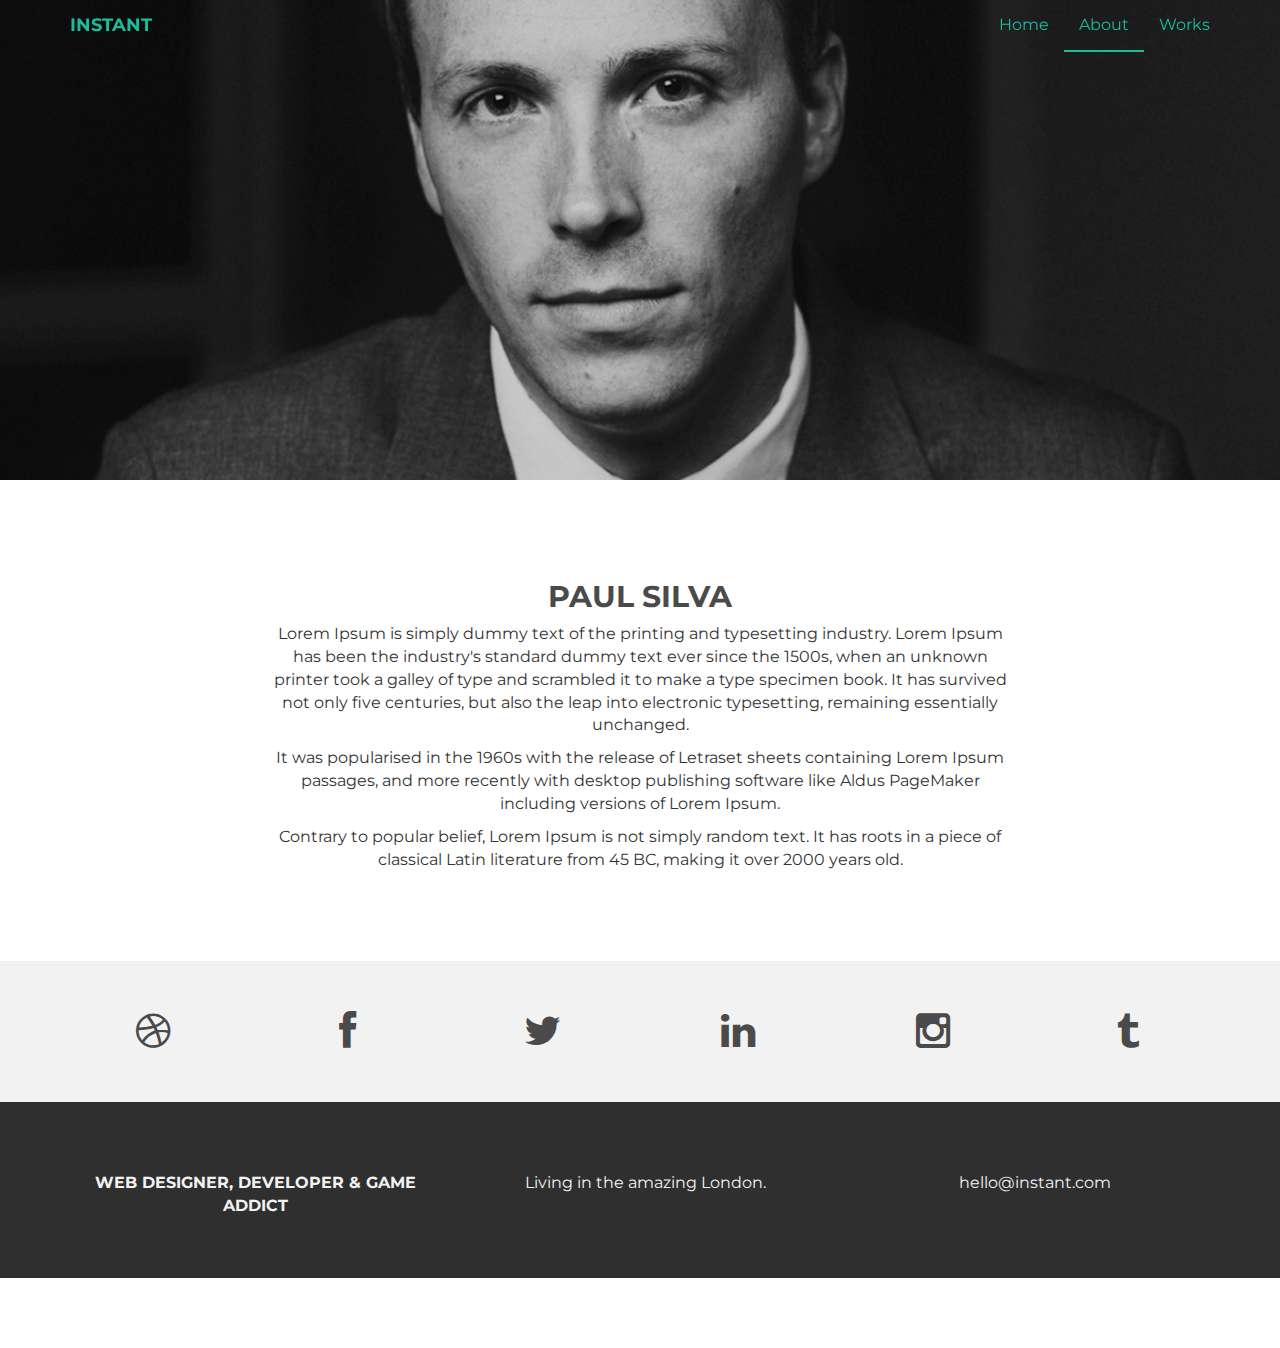
==== about.html @ 27435164 "move skeleton of poke-portfolio over" ====
<!DOCTYPE html>
<html lang="en">
  <head>
    <meta charset="utf-8">
    <meta http-equiv="X-UA-Compatible" content="IE=edge">
    <meta name="viewport" content="width=device-width, initial-scale=1">
    <meta name="description" content="">
    <meta name="author" content="">
    <link rel="shortcut icon" href="assets/ico/favicon.ico">

    <title>INSTANT - Bootstrap Theme</title>

    <!-- Bootstrap core CSS -->
    <link href="assets/css/bootstrap.css" rel="stylesheet">

    <!-- Custom styles for this template -->
    <link href="assets/css/style.css" rel="stylesheet">
    <link href="assets/css/font-awesome.min.css" rel="stylesheet">

    <!-- Just for debugging purposes. Don't actually copy this line! -->
    <!--[if lt IE 9]><script src="../../assets/js/ie8-responsive-file-warning.js"></script><![endif]-->

    <!-- HTML5 shim and Respond.js IE8 support of HTML5 elements and media queries -->
    <!--[if lt IE 9]>
      <script src="https://oss.maxcdn.com/libs/html5shiv/3.7.0/html5shiv.js"></script>
      <script src="https://oss.maxcdn.com/libs/respond.js/1.4.2/respond.min.js"></script>
    <![endif]-->
  </head>

  <body>

    <!-- Static navbar -->
    <div class="navbar navbar-default navbar-fixed-top" role="navigation">
      <div class="container">
        <div class="navbar-header">
          <button type="button" class="navbar-toggle" data-toggle="collapse" data-target=".navbar-collapse">
            <span class="sr-only">Toggle navigation</span>
            <span class="icon-bar"></span>
            <span class="icon-bar"></span>
            <span class="icon-bar"></span>
          </button>
          <a class="navbar-brand" href="index.html">INSTANT</a>
        </div>
        <div class="navbar-collapse collapse">
          <ul class="nav navbar-nav navbar-right">
            <li><a href="index.html">Home</a></li>
            <li class="active"><a href="about.html">About</a></li>
            <li><a href="index.html#works">Works</a></li>
          </ul>
        </div><!--/.nav-collapse -->
      </div>
    </div>


	<div id="aboutwrap">
	    <div class="container">
			<div class="row">
				<div class="col-lg-6 col-lg-offset-3">
				</div>
			</div><! --/row -->
	    </div> <!-- /container -->
	</div><! --/aboutwrap -->
	
	<div class="container">
		<div class="row centered mt mb">
			<div class="col-lg-8 col-lg-offset-2">
				<h2>PAUL SILVA</h2>
				<p>Lorem Ipsum is simply dummy text of the printing and typesetting industry. Lorem Ipsum has been the industry's standard dummy text ever since the 1500s, when an unknown printer took a galley of type and scrambled it to make a type specimen book. It has survived not only five centuries, but also the leap into electronic typesetting, remaining essentially unchanged.</p>
				<p>It was popularised in the 1960s with the release of Letraset sheets containing Lorem Ipsum passages, and more recently with desktop publishing software like Aldus PageMaker including versions of Lorem Ipsum.</p>
				<p>Contrary to popular belief, Lorem Ipsum is not simply random text. It has roots in a piece of classical Latin literature from 45 BC, making it over 2000 years old.</p>
			</div>

		</div><! --/row -->
	</div><! --/container -->
	
	<div id="social">
		<div class="container">
			<div class="row centered">
				<div class="col-lg-2">
					<a href="#"><i class="fa fa-dribbble"></i></a>
				</div>
				<div class="col-lg-2">
					<a href="#"><i class="fa fa-facebook"></i></a>
				</div>
				<div class="col-lg-2">
					<a href="#"><i class="fa fa-twitter"></i></a>
				</div>
				<div class="col-lg-2">
					<a href="#"><i class="fa fa-linkedin"></i></a>
				</div>
				<div class="col-lg-2">
					<a href="#"><i class="fa fa-instagram"></i></a>
				</div>
				<div class="col-lg-2">
					<a href="#"><i class="fa fa-tumblr"></i></a>
				</div>
			
			</div><! --/row -->
		</div><! --/container -->
	</div><! --/social -->

	<div id="footerwrap">
		<div class="container">
			<div class="row centered">
				<div class="col-lg-4">
					<p><b>WEB DESIGNER, DEVELOPER & GAME ADDICT</b></p>
				</div>
			
				<div class="col-lg-4">
					<p>Living in the amazing London.</p>
				</div>
				<div class="col-lg-4">
					<p>hello@instant.com</p>
				</div>
			
			</div>
		
		</div>
	</div><! --/footerwrap -->
	


    <!-- Bootstrap core JavaScript
    ================================================== -->
    <!-- Placed at the end of the document so the pages load faster -->
    <script src="https://ajax.googleapis.com/ajax/libs/jquery/1.11.0/jquery.min.js"></script>
    <script src="assets/js/bootstrap.min.js"></script>
  </body>
</html>
---- assets/css/style.css ----
/*
 * Author: Carlos Alvarez
 * URL: http://Alvarez.is
 *
 * Project Name: NYC Design
 * Version: 1.0
 * Date: 04-20-2014
 * URL: 
 */


/* ==========================================================================
   Base Styles, Bootstrap Modifications & Fonts Import
   ========================================================================== */

@import url(http://fonts.googleapis.com/css?family=Montserrat:400,700);


::-moz-selection {
    background: #f2c2c9;
    color: #a4003a;
    text-shadow: none;
}

::selection {
    background: #16a085;
    color: #a4003a;
    text-shadow: none;
}

/*
 * A better looking default horizontal rule
 */

 hr {
    display: block;
    height: 1px;
    border: 0;
    border-top: 1px solid #ccc;
    margin: 1em 0;
    padding: 0;
}

.centered {
	text-align: center
}

.mt {
	margin-top: 80px;
}

.mb {
	margin-bottom: 80px;
}

/* ==========================================================================
   General styles
   ========================================================================== */


body {
    font-family: 'Montserrat', sans-serif;
    font-weight: 400;
    font-size: 16px;

    -webkit-font-smoothing: antialiased;
    -webkit-overflow-scrolling: touch;
}

h1, h2, h3, h4, h5, h6 {
	font-weight: 700;
    color: #4a4a4a;
}


.navbar-brand {
	font-weight: 700;
}

.navbar-default .navbar-brand {
	color: #1abc9c;
}

.navbar-default {
	background-color: transparent;
	border-color: transparent;
}

.navbar-default .navbar-nav > .active > a, .navbar-default .navbar-nav > .active > a:hover, .navbar-default .navbar-nav > .active > a:focus {
	color: #1abc9c;
	background-color: transparent;
	border-bottom: 2px solid #1abc9c
}

.navbar-default .navbar-nav > li > a {
	color: #1abc9c;
}

/* ==========================================================================
   Wrap Sections
   ========================================================================== */

#headerwrap {
	background: url(../img/back.jpg) no-repeat center top;
	margin-top: -70px;
	padding-top: 250px;
	text-align:center;
	background-attachment: relative;
	background-position: center center;
	min-height: 650px;
	width: 100%;
	
    -webkit-background-size: 100%;
    -moz-background-size: 100%;
    -o-background-size: 100%;
    background-size: 100%;

    -webkit-background-size: cover;
    -moz-background-size: cover;
    -o-background-size: cover;
    background-size: cover;
}

#headerwrap h1 {
	color:#ffffff;
	padding-top: 10px;
	padding-bottom: 20px;
	letter-spacing: 4px;
	font-size: 80px;
	font-weight: bold;
}

#headerwrap h4 {
	font-weight: 400;
	color: #ffffff
}

#social {
	padding-top: 50px;
	padding-bottom: 50px;
	background-color: #f2f2f2;
}

#social i {
	font-size: 40px;
	color: #4a4a4a
}

#social i:hover {
	color: #1abc9c
}

#footerwrap {
	padding-top: 70px;
	padding-bottom: 50px;
	background-color: #2f2f2f;
}

#footerwrap p {
	color: #f2f2f2;
	margin-left: 10px;
}

#workwrap {	
	background: url(../img/work.jpg) no-repeat center top;
	margin-top: -70px;
	padding-top: 250px;
	text-align:center;
	background-attachment: relative;
	background-position: center center;
	min-height: 650px;
	width: 100%;
	
    -webkit-background-size: 100%;
    -moz-background-size: 100%;
    -o-background-size: 100%;
    background-size: 100%;

    -webkit-background-size: cover;
    -moz-background-size: cover;
    -o-background-size: cover;
    background-size: cover;
}

#workwrap h1 {
	color:#ffffff;
	padding-top: 10px;
	padding-bottom: 20px;
	letter-spacing: 4px;
	font-size: 80px;
	font-weight: bold;
}

#workwrap h4 {
	font-weight: 400;
	color: #ffffff
}

#aboutwrap {	
	background: url(../img/about.jpg) no-repeat center top;
	margin-top: -70px;
	padding-top: 250px;
	text-align:center;
	background-attachment: relative;
	background-position: center center;
	min-height: 550px;
	width: 100%;
	
    -webkit-background-size: 100%;
    -moz-background-size: 100%;
    -o-background-size: 100%;
    background-size: 100%;

    -webkit-background-size: cover;
    -moz-background-size: cover;
    -o-background-size: cover;
    background-size: cover;
}




/* Gallery */
.gallery {
	margin-top: 30px;
}

.gallery img:hover {
	opacity: 0.4;
}
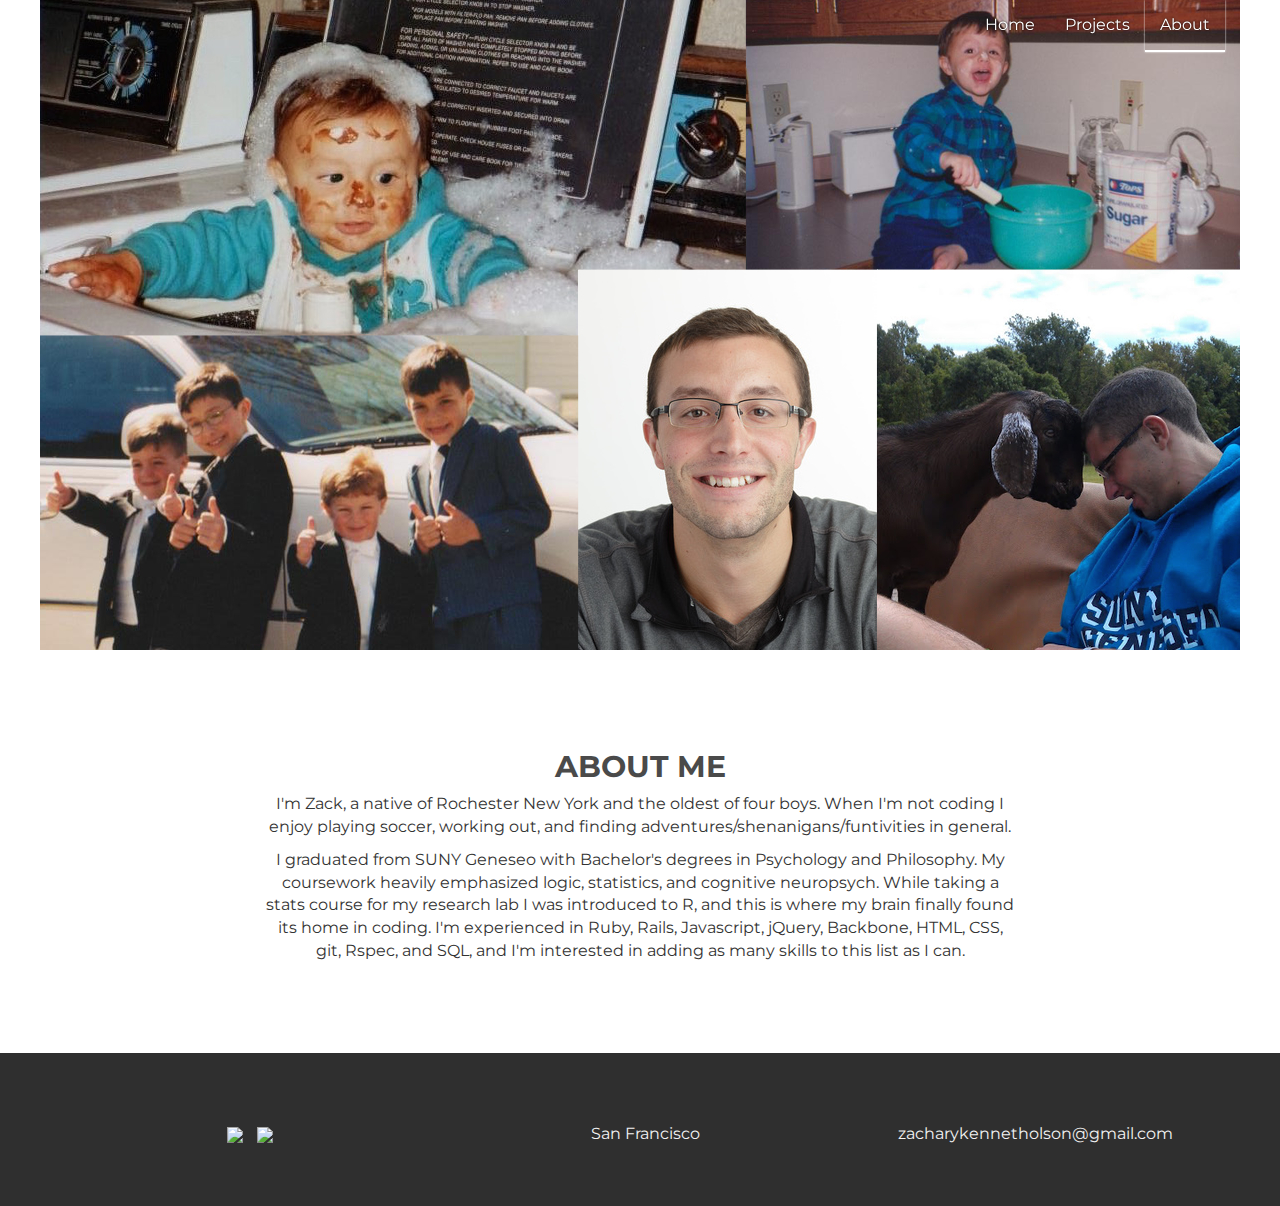
==== commit 22c5bfa5: "clean unused images, update footers" ====
--- a/about.html
+++ b/about.html
@@ -8,7 +8,7 @@
     <meta name="author" content="">
     <link rel="shortcut icon" href="assets/ico/favicon.ico">
 
-    <title>INSTANT - Bootstrap Theme</title>
+    <title>zacks.site</title>
 
     <!-- Bootstrap core CSS -->
     <link href="assets/css/bootstrap.css" rel="stylesheet">
@@ -17,8 +17,6 @@
     <link href="assets/css/style.css" rel="stylesheet">
     <link href="assets/css/font-awesome.min.css" rel="stylesheet">
 
-    <!-- Just for debugging purposes. Don't actually copy this line! -->
-    <!--[if lt IE 9]><script src="../../assets/js/ie8-responsive-file-warning.js"></script><![endif]-->
 
     <!-- HTML5 shim and Respond.js IE8 support of HTML5 elements and media queries -->
     <!--[if lt IE 9]>
@@ -39,84 +37,59 @@
             <span class="icon-bar"></span>
             <span class="icon-bar"></span>
           </button>
-          <a class="navbar-brand" href="index.html">INSTANT</a>
         </div>
         <div class="navbar-collapse collapse">
           <ul class="nav navbar-nav navbar-right">
             <li><a href="index.html">Home</a></li>
+            <li><a href="projects.html">Projects</a></li>
             <li class="active"><a href="about.html">About</a></li>
-            <li><a href="index.html#works">Works</a></li>
           </ul>
         </div><!--/.nav-collapse -->
       </div>
     </div>
 
 
+
 	<div id="aboutwrap">
-	    <div class="container">
-			<div class="row">
-				<div class="col-lg-6 col-lg-offset-3">
-				</div>
-			</div><! --/row -->
-	    </div> <!-- /container -->
-	</div><! --/aboutwrap -->
-	
-	<div class="container">
-		<div class="row centered mt mb">
-			<div class="col-lg-8 col-lg-offset-2">
-				<h2>PAUL SILVA</h2>
-				<p>Lorem Ipsum is simply dummy text of the printing and typesetting industry. Lorem Ipsum has been the industry's standard dummy text ever since the 1500s, when an unknown printer took a galley of type and scrambled it to make a type specimen book. It has survived not only five centuries, but also the leap into electronic typesetting, remaining essentially unchanged.</p>
-				<p>It was popularised in the 1960s with the release of Letraset sheets containing Lorem Ipsum passages, and more recently with desktop publishing software like Aldus PageMaker including versions of Lorem Ipsum.</p>
-				<p>Contrary to popular belief, Lorem Ipsum is not simply random text. It has roots in a piece of classical Latin literature from 45 BC, making it over 2000 years old.</p>
-			</div>
+    <div class="container">
+    <div class="row">
+      <div class="col-lg-6 col-lg-offset-3">
+      </div>
+    </div><! --/row -->
+    </div> <!-- /container -->
+</div><! --/aboutwrap -->
 
-		</div><! --/row -->
-	</div><! --/container -->
-	
-	<div id="social">
-		<div class="container">
-			<div class="row centered">
-				<div class="col-lg-2">
-					<a href="#"><i class="fa fa-dribbble"></i></a>
-				</div>
-				<div class="col-lg-2">
-					<a href="#"><i class="fa fa-facebook"></i></a>
-				</div>
-				<div class="col-lg-2">
-					<a href="#"><i class="fa fa-twitter"></i></a>
-				</div>
-				<div class="col-lg-2">
-					<a href="#"><i class="fa fa-linkedin"></i></a>
-				</div>
-				<div class="col-lg-2">
-					<a href="#"><i class="fa fa-instagram"></i></a>
-				</div>
-				<div class="col-lg-2">
-					<a href="#"><i class="fa fa-tumblr"></i></a>
-				</div>
-			
-			</div><! --/row -->
-		</div><! --/container -->
-	</div><! --/social -->
+<div class="container">
+  <div class="row centered mt mb">
+    <div class="col-lg-8 col-lg-offset-2">
+      <h2>ABOUT ME</h2>
+      <p>I'm Zack, a native of Rochester New York and the oldest of four boys.  When I'm not coding I enjoy playing soccer, working out, and finding adventures/shenanigans/funtivities in general.</p>
+      <p>
+        I graduated from SUNY Geneseo with Bachelor's degrees in Psychology and Philosophy.  My coursework heavily emphasized logic, statistics, and cognitive neuropsych.  While taking a stats course for my research lab I was introduced to R, and 
+        this is where my brain finally found its home in coding.  I'm experienced in Ruby, Rails, Javascript, jQuery, Backbone, HTML, CSS, git, Rspec, and SQL, and I'm interested in adding as many skills to this list as I can.
+      </p>
+    </div>
 
-	<div id="footerwrap">
-		<div class="container">
-			<div class="row centered">
-				<div class="col-lg-4">
-					<p><b>WEB DESIGNER, DEVELOPER & GAME ADDICT</b></p>
-				</div>
-			
-				<div class="col-lg-4">
-					<p>Living in the amazing London.</p>
-				</div>
-				<div class="col-lg-4">
-					<p>hello@instant.com</p>
-				</div>
-			
-			</div>
-		
-		</div>
-	</div><! --/footerwrap -->
+  </div><! --/row -->
+</div><! --/container -->
+
+  <div id="footerwrap">
+    <div class="container">
+      <div class="row centered">
+        <div class="col-lg-4">
+          <a href="https://www.linkedin.com/in/olsonzack" target="_blank" style="margin-right:10px"><img src="linkdin.png"></a>
+          <a href="https://github.com/zackattack01" target="_blank"><img src="github.png"></a>
+        </div>
+    
+        <div class="col-lg-4">
+          <p>San Francisco</p>
+        </div>
+        <div class="col-lg-4">
+          <p>zacharykennetholson@gmail.com</p>
+        </div>
+      </div>
+    </div>
+  </div><! --/footerwrap -->
 	
 
 
--- a/assets/css/style.css
+++ b/assets/css/style.css
@@ -15,7 +15,6 @@
 
 @import url(http://fonts.googleapis.com/css?family=Montserrat:400,700);
 
-
 ::-moz-selection {
     background: #f2c2c9;
     color: #a4003a;
@@ -42,15 +41,23 @@
 }
 
 .centered {
-	text-align: center
+  text-align: center
+}
+
+.img-center {
+  margin-left: 50%;
+  transform: translate(-50%);
+  -webkit-transform: translate(-50%);
+  -moz-transform: translate)(-50%);
+  -o-transform: translate)(-50%);
 }
 
 .mt {
-	margin-top: 80px;
+  margin-top: 80px;
 }
 
 .mb {
-	margin-bottom: 80px;
+  margin-bottom: 80px;
 }
 
 /* ==========================================================================
@@ -68,48 +75,74 @@
 }
 
 h1, h2, h3, h4, h5, h6 {
-	font-weight: 700;
+  font-weight: 700;
     color: #4a4a4a;
 }
 
 
 .navbar-brand {
-	font-weight: 700;
+  font-weight: 700;
 }
 
 .navbar-default .navbar-brand {
-	color: #1abc9c;
+  color: white;
 }
 
 .navbar-default {
-	background-color: transparent;
-	border-color: transparent;
-}
+  background-color: transparent;
+  border-color: transparent;
+}
+
 
 .navbar-default .navbar-nav > .active > a, .navbar-default .navbar-nav > .active > a:hover, .navbar-default .navbar-nav > .active > a:focus {
-	color: #1abc9c;
-	background-color: transparent;
-	border-bottom: 2px solid #1abc9c
+  color: white;
+  background-color: transparent;
+  border-bottom: 2px solid white;
+  box-shadow: 0 0 2px white;
 }
 
 .navbar-default .navbar-nav > li > a {
-	color: #1abc9c;
-}
+  color: white;
+  text-shadow: 0 0 2px black;
+}
+
+a.poke-link h4 {
+  color: #A11111;
+  text-shadow: -2px -2px 2px slategrey;
+  display: inline-block;
+}
+
+a.poke-link h4:hover, a.navbar-brand:hover, .navbar-default .navbar-nav > li > a:hover {
+  color: #EBEBEB !important;
+  text-shadow: 0 0 5px black;
+}
+
+.dark-nav a {
+  color: black !important;
+  text-shadow: 0 0 5px #EBEBEB !important;
+  border-bottom-color: black !important;
+}
+
+.dark-nav a:hover {
+  text-shadow: 0 0 5px black !important;
+}
+
+a:hover { text-decoration: none; }
 
 /* ==========================================================================
    Wrap Sections
    ========================================================================== */
 
 #headerwrap {
-	background: url(../img/back.jpg) no-repeat center top;
-	margin-top: -70px;
-	padding-top: 250px;
-	text-align:center;
-	background-attachment: relative;
-	background-position: center center;
-	min-height: 650px;
-	width: 100%;
-	
+  background: url(../img/jelly_sized.png) no-repeat center top;
+  margin-top: -70px;
+  padding-top: 250px;
+  text-align:center;
+  background-attachment: relative;
+  background-position: center center;
+  min-height: 650px;
+  width: 100%;
+  
     -webkit-background-size: 100%;
     -moz-background-size: 100%;
     -o-background-size: 100%;
@@ -122,55 +155,55 @@
 }
 
 #headerwrap h1 {
-	color:#ffffff;
-	padding-top: 10px;
-	padding-bottom: 20px;
-	letter-spacing: 4px;
-	font-size: 80px;
-	font-weight: bold;
+  color:black;
+  padding-top: 10px;
+  padding-bottom: 20px;
+  letter-spacing: 4px;
+  font-size: 80px;
+  font-weight: bold;
 }
 
 #headerwrap h4 {
-	font-weight: 400;
-	color: #ffffff
+  font-weight: 400;
+  color: #ffffff
 }
 
 #social {
-	padding-top: 50px;
-	padding-bottom: 50px;
-	background-color: #f2f2f2;
+  padding-top: 50px;
+  padding-bottom: 50px;
+  background-color: #f2f2f2;
 }
 
 #social i {
-	font-size: 40px;
-	color: #4a4a4a
+  font-size: 40px;
+  color: #4a4a4a
 }
 
 #social i:hover {
-	color: #1abc9c
+  color: #1abc9c
 }
 
 #footerwrap {
-	padding-top: 70px;
-	padding-bottom: 50px;
-	background-color: #2f2f2f;
+  padding-top: 70px;
+  padding-bottom: 50px;
+  background-color: #2f2f2f;
 }
 
 #footerwrap p {
-	color: #f2f2f2;
-	margin-left: 10px;
-}
-
-#workwrap {	
-	background: url(../img/work.jpg) no-repeat center top;
-	margin-top: -70px;
-	padding-top: 250px;
-	text-align:center;
-	background-attachment: relative;
-	background-position: center center;
-	min-height: 650px;
-	width: 100%;
-	
+  color: #f2f2f2;
+  margin-left: 10px;
+}
+
+#workwrap { 
+  background: url(../img/projects.jpg) no-repeat center top;
+  margin-top: -70px;
+  padding-top: 250px;
+  text-align:center;
+  background-attachment: relative;
+  background-position: center center;
+  min-height: 650px;
+  width: 100%;
+  
     -webkit-background-size: 100%;
     -moz-background-size: 100%;
     -o-background-size: 100%;
@@ -183,48 +216,57 @@
 }
 
 #workwrap h1 {
-	color:#ffffff;
-	padding-top: 10px;
-	padding-bottom: 20px;
-	letter-spacing: 4px;
-	font-size: 80px;
-	font-weight: bold;
+  color: black;
+  padding-top: 10px;
+  padding-bottom: 20px;
+  letter-spacing: 4px;
+  font-size: 80px;
+  font-weight: bold;
 }
 
 #workwrap h4 {
-	font-weight: 400;
-	color: #ffffff
-}
-
-#aboutwrap {	
-	background: url(../img/about.jpg) no-repeat center top;
-	margin-top: -70px;
-	padding-top: 250px;
-	text-align:center;
-	background-attachment: relative;
-	background-position: center center;
-	min-height: 550px;
-	width: 100%;
-	
+  font-weight: 400;
+  color: black;
+}
+
+#aboutwrap {  
+  background: url(../img/about.jpg) no-repeat center top;
+  margin-top: 0px;
+  padding-top: 250px;
+  text-align:center;
+  background-attachment: relative;
+  background-position: center center;
+  min-height: 650px;
+  width: 100%;
+  
     -webkit-background-size: 100%;
     -moz-background-size: 100%;
     -o-background-size: 100%;
     background-size: 100%;
 
-    -webkit-background-size: cover;
-    -moz-background-size: cover;
-    -o-background-size: cover;
-    background-size: cover;
-}
-
-
-
+    -webkit-background-size: contain;
+    -moz-background-size: contain;
+    -o-background-size: contain;
+    background-size: contain;
+}
 
 /* Gallery */
 .gallery {
-	margin-top: 30px;
+  margin-top: 30px;
 }
 
 .gallery img:hover {
-	opacity: 0.4;
+  opacity: 0.4;
+}
+
+.breedly {
+  background-color: black;
+  color: white;
+  border-radius: 15px;
+  padding: 30px;
+}
+
+.breedly img {
+  max-width: 400px;
+  padding-bottom: 30px;
 }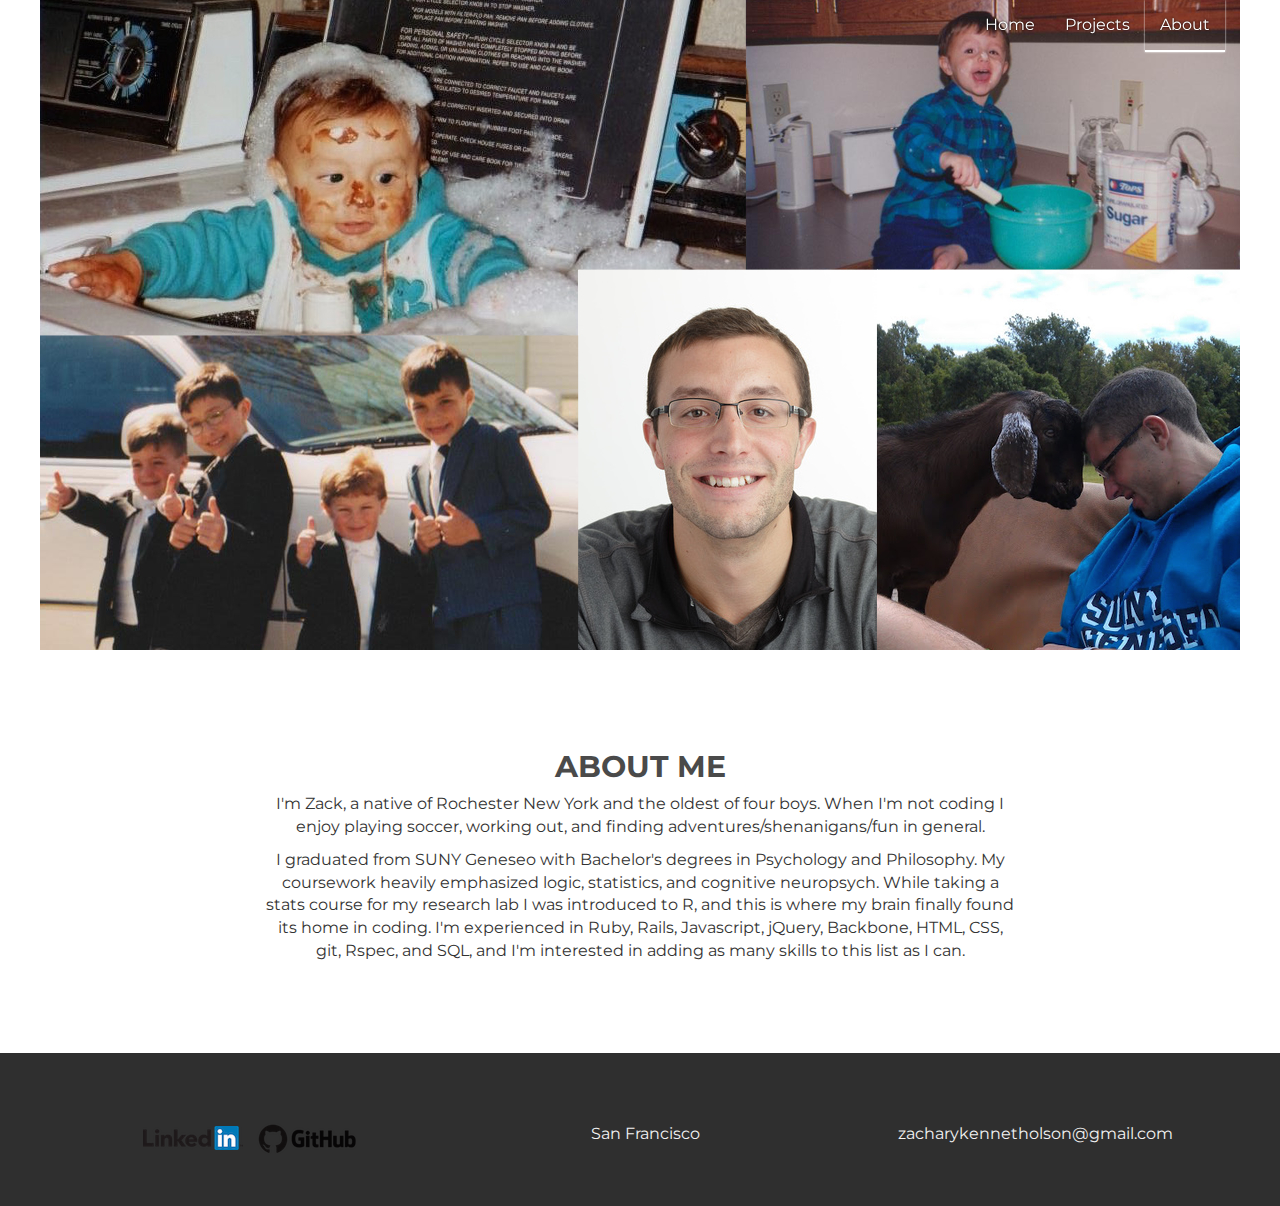
==== commit e1cfa909: "moves all content from pokedex site" ====
--- a/about.html
+++ b/about.html
@@ -6,7 +6,7 @@
     <meta name="viewport" content="width=device-width, initial-scale=1">
     <meta name="description" content="">
     <meta name="author" content="">
-    <link rel="shortcut icon" href="assets/ico/favicon.ico">
+    <link rel="shortcut icon" href="assets/img/favicon.ico">
 
     <title>zacks.site</title>
 
@@ -48,8 +48,6 @@
       </div>
     </div>
 
-
-
 	<div id="aboutwrap">
     <div class="container">
     <div class="row">
@@ -63,7 +61,7 @@
   <div class="row centered mt mb">
     <div class="col-lg-8 col-lg-offset-2">
       <h2>ABOUT ME</h2>
-      <p>I'm Zack, a native of Rochester New York and the oldest of four boys.  When I'm not coding I enjoy playing soccer, working out, and finding adventures/shenanigans/funtivities in general.</p>
+      <p>I'm Zack, a native of Rochester New York and the oldest of four boys.  When I'm not coding I enjoy playing soccer, working out, and finding adventures/shenanigans/fun in general.</p>
       <p>
         I graduated from SUNY Geneseo with Bachelor's degrees in Psychology and Philosophy.  My coursework heavily emphasized logic, statistics, and cognitive neuropsych.  While taking a stats course for my research lab I was introduced to R, and 
         this is where my brain finally found its home in coding.  I'm experienced in Ruby, Rails, Javascript, jQuery, Backbone, HTML, CSS, git, Rspec, and SQL, and I'm interested in adding as many skills to this list as I can.
@@ -77,8 +75,8 @@
     <div class="container">
       <div class="row centered">
         <div class="col-lg-4">
-          <a href="https://www.linkedin.com/in/olsonzack" target="_blank" style="margin-right:10px"><img src="linkdin.png"></a>
-          <a href="https://github.com/zackattack01" target="_blank"><img src="github.png"></a>
+          <a href="https://www.linkedin.com/in/olsonzack" target="_blank" style="margin-right:10px"><img src="assets/img/linkedin.png"></a>
+          <a href="https://github.com/zackattack01" target="_blank"><img src="assets/img/github.png"></a>
         </div>
     
         <div class="col-lg-4">
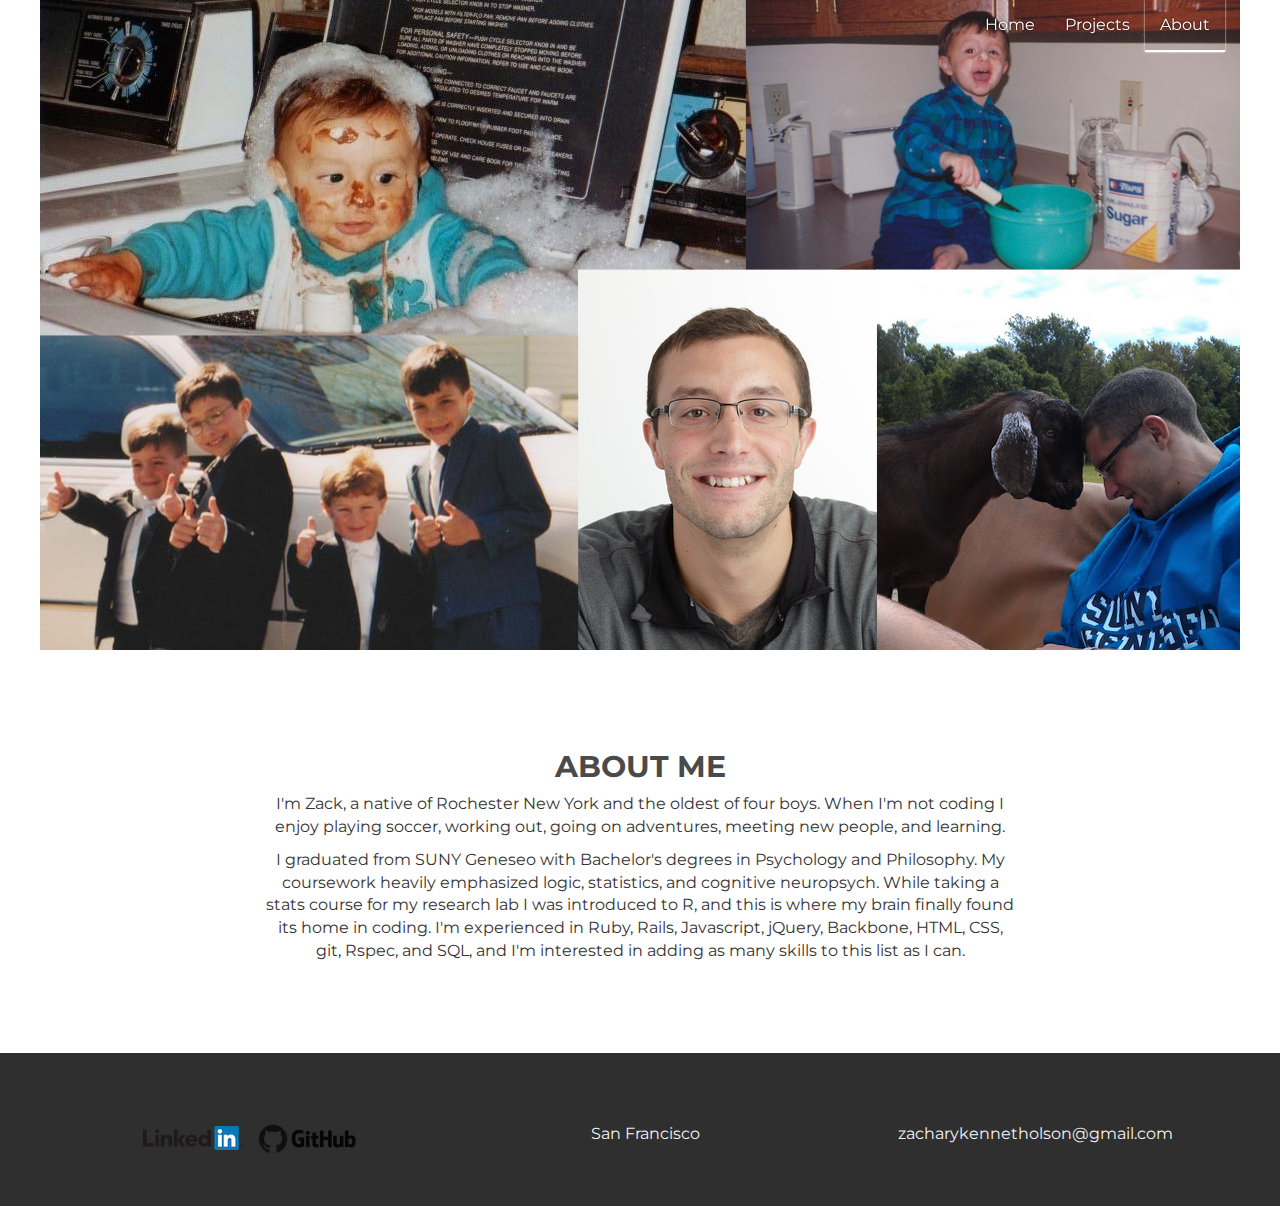
==== commit 87ec83af: "fix about me wording" ====
--- a/about.html
+++ b/about.html
@@ -61,7 +61,9 @@
   <div class="row centered mt mb">
     <div class="col-lg-8 col-lg-offset-2">
       <h2>ABOUT ME</h2>
-      <p>I'm Zack, a native of Rochester New York and the oldest of four boys.  When I'm not coding I enjoy playing soccer, working out, and finding adventures/shenanigans/fun in general.</p>
+      <p>
+        I'm Zack, a native of Rochester New York and the oldest of four boys.  When I'm not coding I enjoy playing soccer, working out, going on adventures, meeting new people, and learning.
+      </p>
       <p>
         I graduated from SUNY Geneseo with Bachelor's degrees in Psychology and Philosophy.  My coursework heavily emphasized logic, statistics, and cognitive neuropsych.  While taking a stats course for my research lab I was introduced to R, and 
         this is where my brain finally found its home in coding.  I'm experienced in Ruby, Rails, Javascript, jQuery, Backbone, HTML, CSS, git, Rspec, and SQL, and I'm interested in adding as many skills to this list as I can.
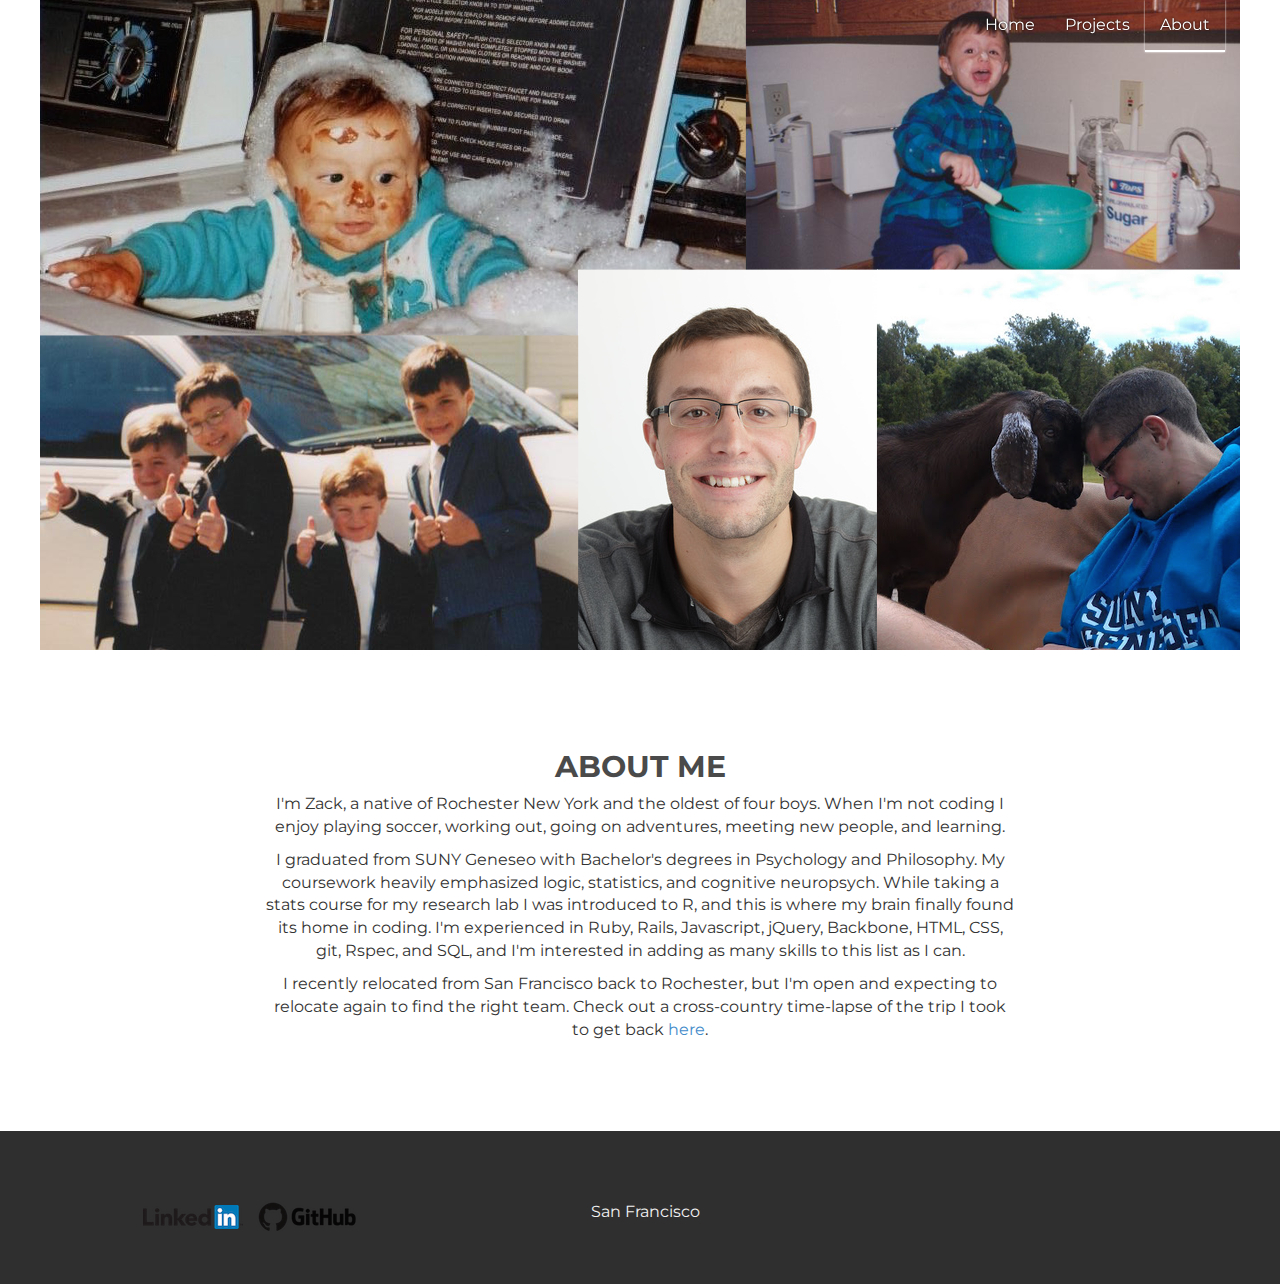
==== commit 6a166540: "remove san francisco location and add relocating blurb" ====
--- a/about.html
+++ b/about.html
@@ -68,6 +68,9 @@
         I graduated from SUNY Geneseo with Bachelor's degrees in Psychology and Philosophy.  My coursework heavily emphasized logic, statistics, and cognitive neuropsych.  While taking a stats course for my research lab I was introduced to R, and 
         this is where my brain finally found its home in coding.  I'm experienced in Ruby, Rails, Javascript, jQuery, Backbone, HTML, CSS, git, Rspec, and SQL, and I'm interested in adding as many skills to this list as I can.
       </p>
+      <p>
+        I recently relocated from San Francisco back to Rochester, but I'm open and expecting to relocate again to find the right team.  Check out a cross-country time-lapse of the trip I took to get back <a href="trip.html">here</a>.
+      </p>
     </div>
 
   </div><! --/row -->
@@ -85,7 +88,7 @@
           <p>San Francisco</p>
         </div>
         <div class="col-lg-4">
-          <p>zacharykennetholson@gmail.com</p>
+          
         </div>
       </div>
     </div>
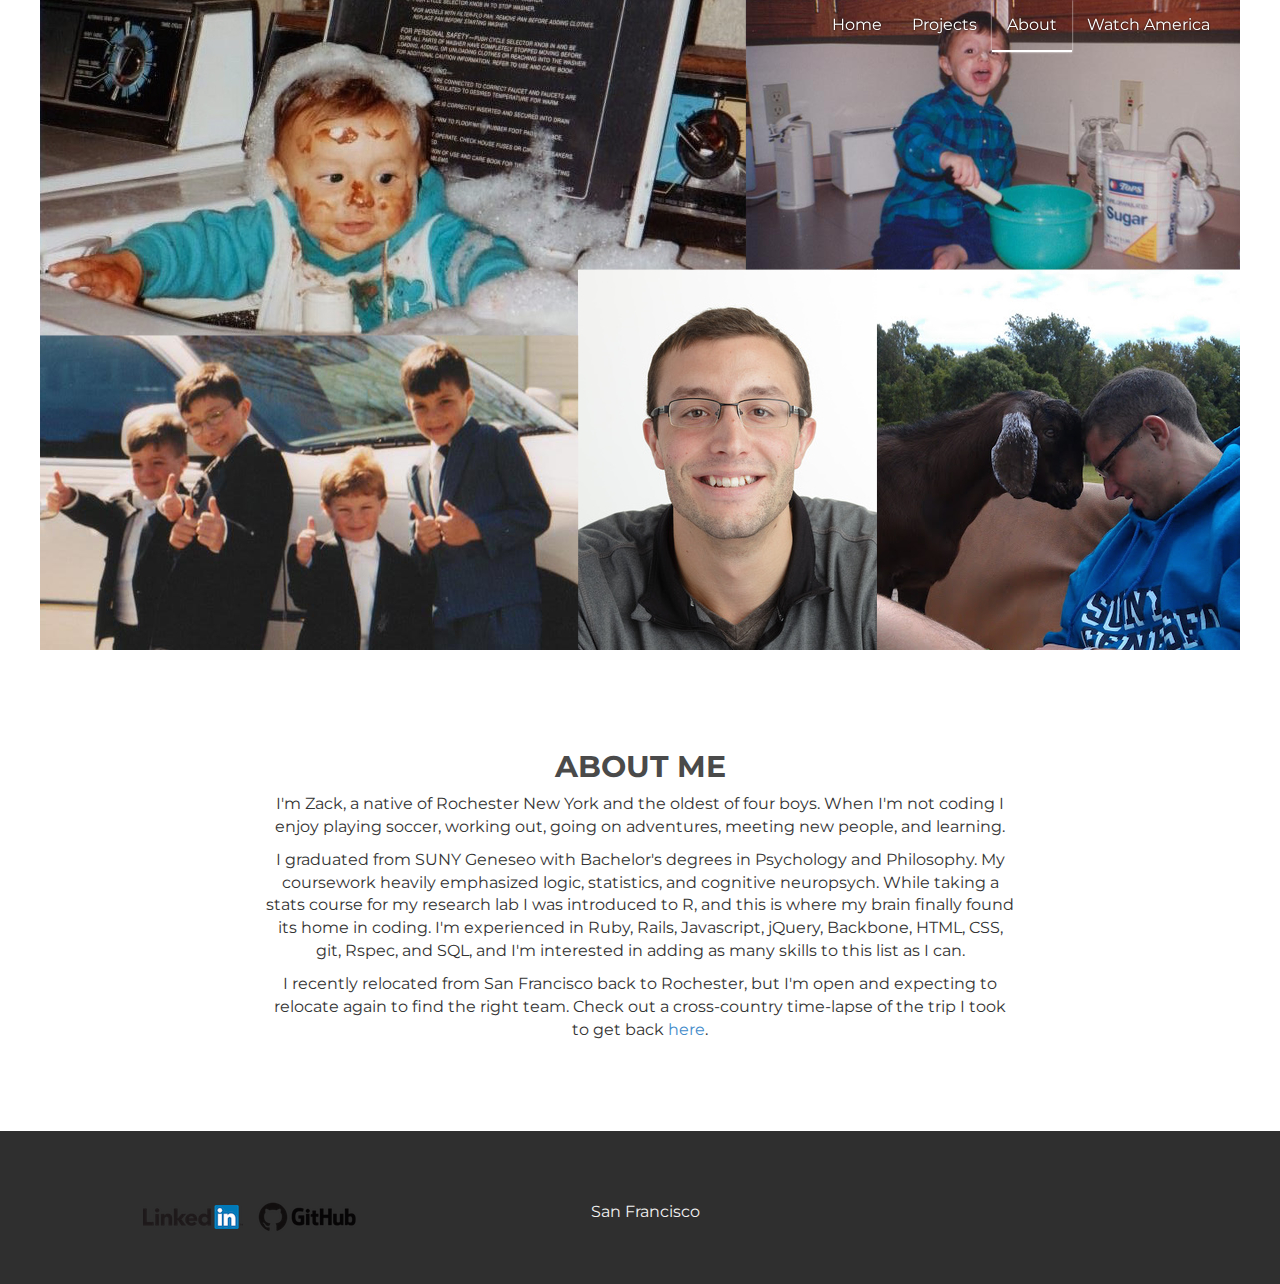
==== commit 3c1de8f6: "add america links" ====
--- a/about.html
+++ b/about.html
@@ -43,6 +43,7 @@
             <li><a href="index.html">Home</a></li>
             <li><a href="projects.html">Projects</a></li>
             <li class="active"><a href="about.html">About</a></li>
+            <li><a href="trip.html">Watch America</a></li>
           </ul>
         </div><!--/.nav-collapse -->
       </div>
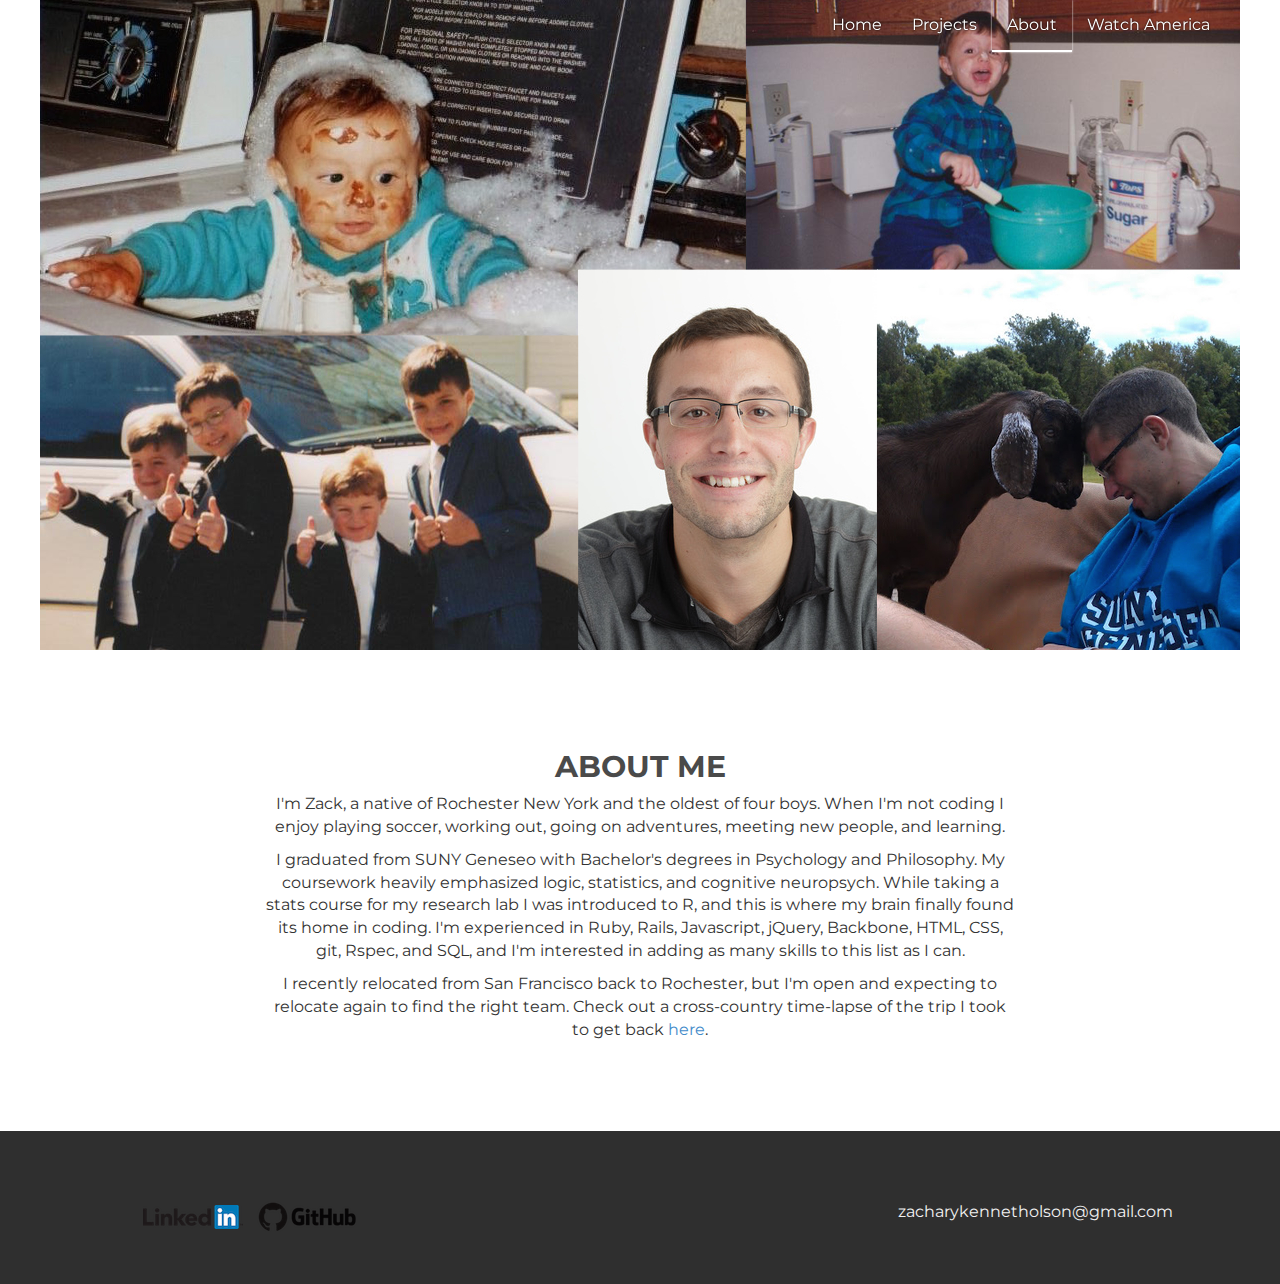
==== commit d4534eff: "remove SF location from about page" ====
--- a/about.html
+++ b/about.html
@@ -86,10 +86,10 @@
         </div>
     
         <div class="col-lg-4">
-          <p>San Francisco</p>
+          
         </div>
         <div class="col-lg-4">
-          
+          <p>zacharykennetholson@gmail.com</p>
         </div>
       </div>
     </div>
